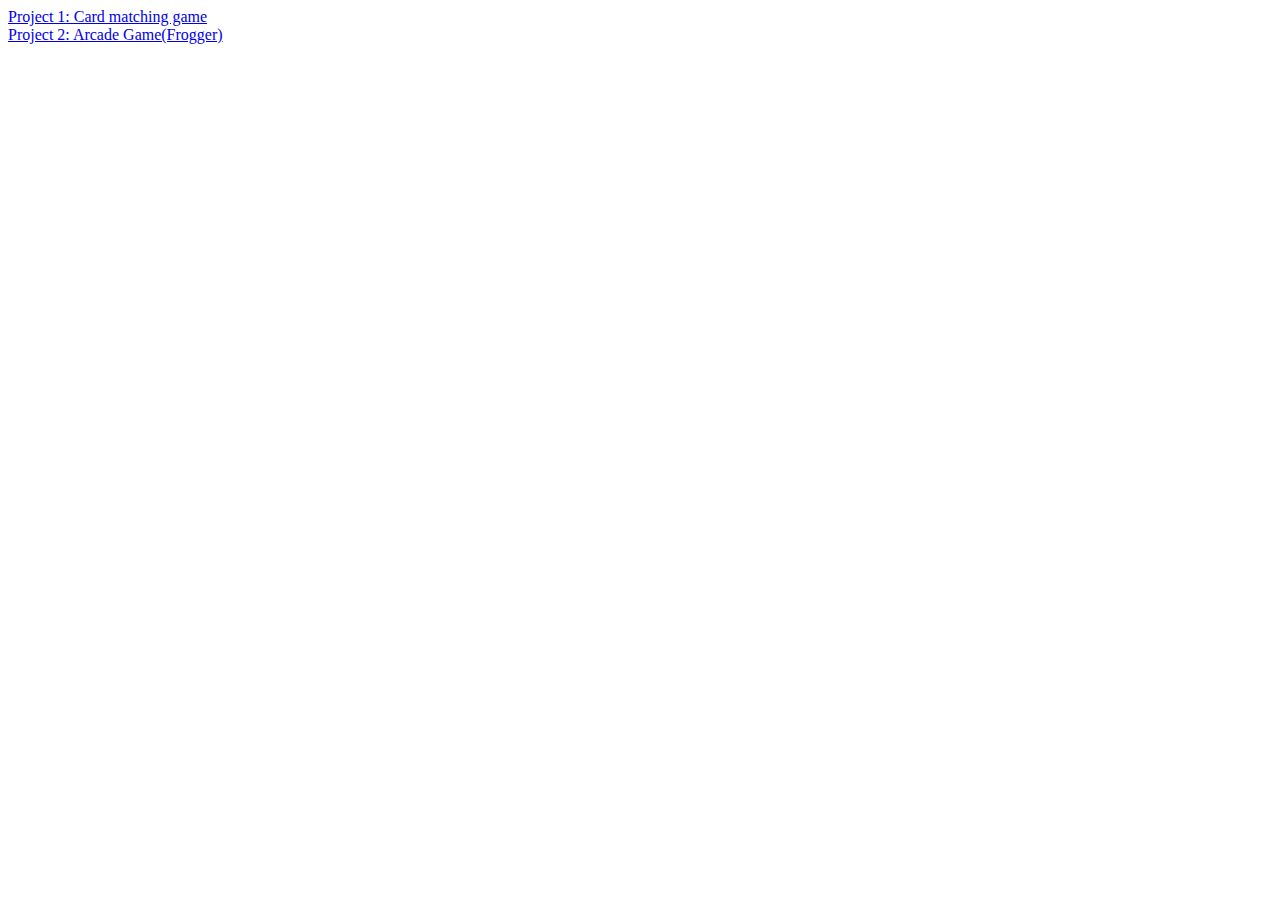
==== index.html @ 393262e5 "Hosted at github pages + implement reviewer suggestions" ====
<!DOCTYPE html>
<html>
<head>
    <meta charset="utf-8" />
    <meta http-equiv="X-UA-Compatible" content="IE=edge">
    <title>Index</title>
</head>
<body>
    <a href="https://prawesome.github.io/udacity-fe2-nd/Project%201/index.html">Project 1: Card matching game</a><br>
    <a href="https://prawesome.github.io/udacity-fe2-nd/Project%202/index.html">Project 2: Arcade Game(Frogger)</a>
</body>
</html>
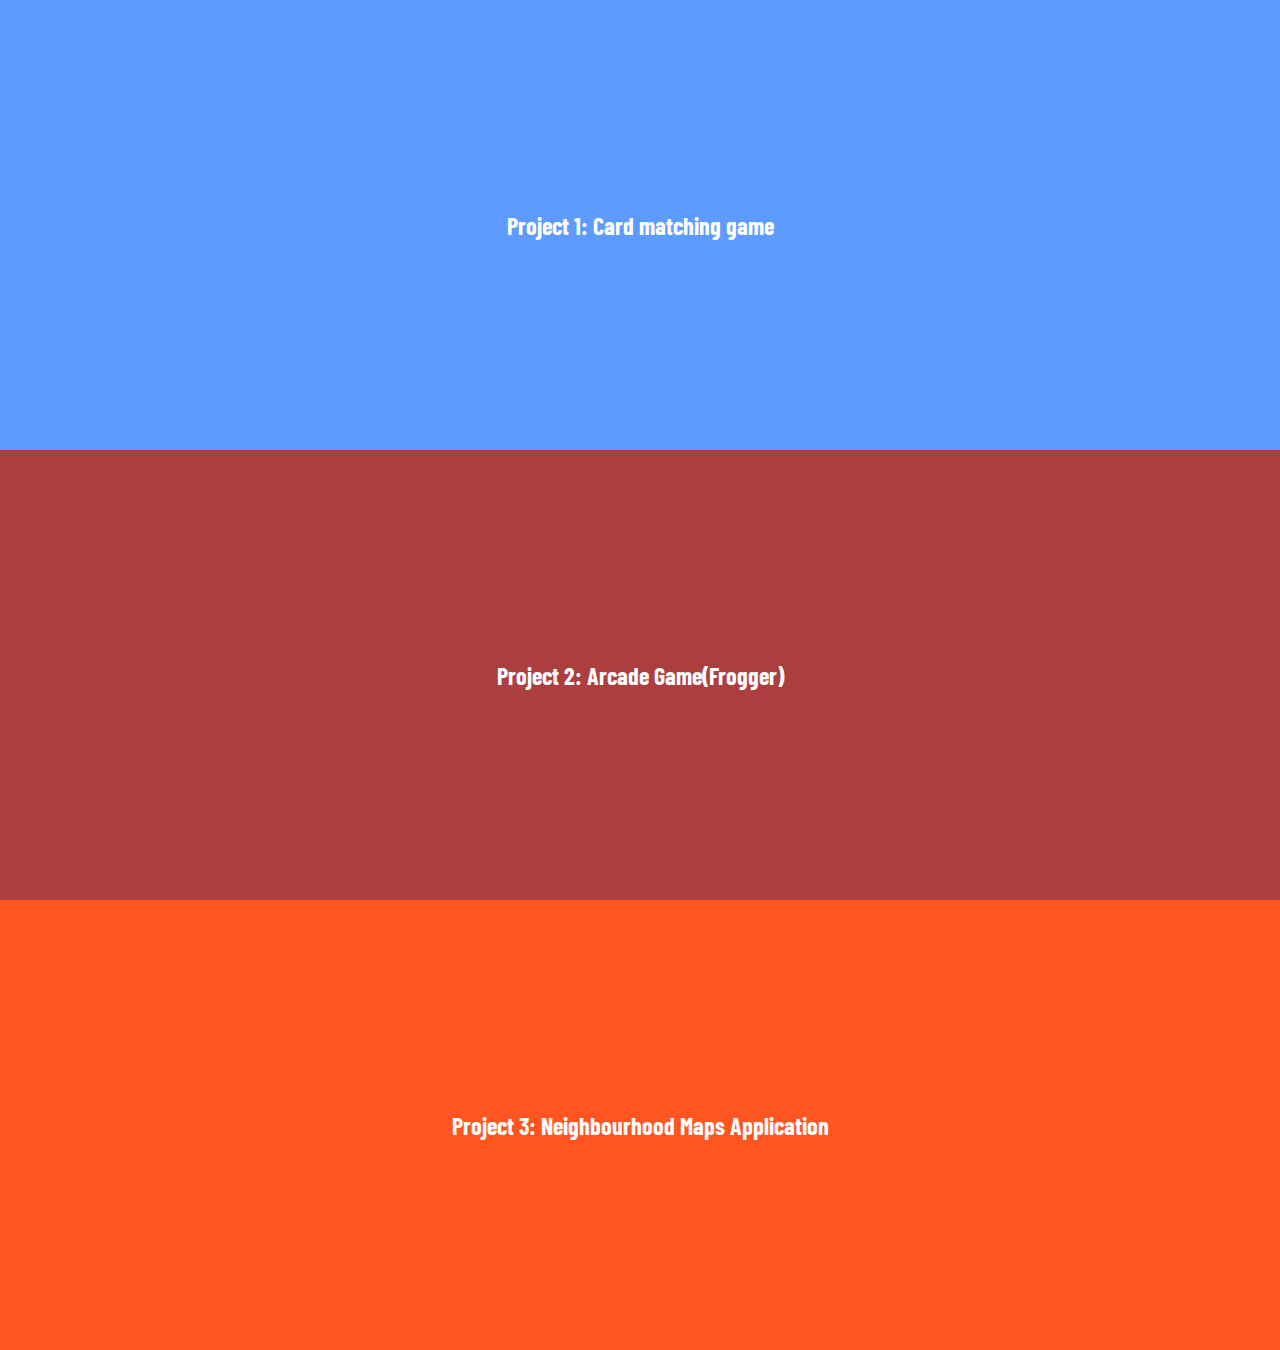
==== commit 2408eeee: "update landing page" ====
--- a/index.html
+++ b/index.html
@@ -1,12 +1,25 @@
 <!DOCTYPE html>
 <html>
+
 <head>
     <meta charset="utf-8" />
     <meta http-equiv="X-UA-Compatible" content="IE=edge">
     <title>Index</title>
+    <link rel="stylesheet" href="css/styles.css">
+    <link href="https://fonts.googleapis.com/css?family=Rubik|Roboto:300|Barlow+Condensed" rel="stylesheet">
 </head>
+
 <body>
-    <a href="https://prawesome.github.io/udacity-fe2-nd/Project%201/index.html">Project 1: Card matching game</a><br>
-    <a href="https://prawesome.github.io/udacity-fe2-nd/Project%202/index.html">Project 2: Arcade Game(Frogger)</a>
+    <section id="section-1">
+        <a class="draw" href="https://prawesome.github.io/udacity-fe2-nd/Project%201/index.html">Project 1: Card matching game</a>
+    </section>
+    <section id="section-2">
+        <a class="draw" href="https://prawesome.github.io/udacity-fe2-nd/Project%202/index.html">Project 2: Arcade Game(Frogger)</a>
+    </section>
+    <section id="section-3">
+        <a href="https://prawesome.github.io/udacity-fe2-nd/Project%204/index.html" class="draw">Project 3: Neighbourhood Maps Application</a>
+    </section>
+    
 </body>
+
 </html>--- a/css/styles.css
+++ b/css/styles.css
@@ -0,0 +1,92 @@
+body {
+    font-family: 'Barlow Condensed', sans-serif;
+    margin: 0;
+}
+
+section {
+    display: flex;
+    justify-content: center;
+    align-items: center;
+    height: 50vh;
+    width: 100vw;
+    font-size: 1.5em;
+    opacity: 0.9;
+}
+
+section:hover {
+    opacity: 1;
+}
+
+#section-1 {
+    background-color: #5e9bff;
+}
+
+#section-2 {
+    background-color: brown;
+}
+
+#section-3 {
+    background-color: #ff430a;
+}
+
+.draw {
+    transition: color 0.25s;
+  }
+
+.draw::before, .draw::after {
+    border: 2px solid transparent;
+    width: 0;
+    height: 0;
+  }
+
+.draw::before {
+    top: 0;
+    left: 0;
+}
+
+.draw::after {
+    bottom: 0;
+    right: 0;
+}
+
+.draw:hover {
+    color: white;
+}
+
+.draw:hover::before, .draw:hover::after {
+    width: 100%;
+    height: 100%;
+}
+
+.draw:hover::before {
+    border-top-color: white;
+    border-right-color: white;
+    transition: width 0.25s ease-out, height 0.25s ease-out 0.25s;
+}
+
+.draw:hover::after {
+    border-bottom-color: white;
+    border-left-color: white;
+    transition: border-color 0s ease-out 0.5s, width 0.25s ease-out 0.5s, height 0.25s ease-out 0.75s;
+}
+
+a {
+    color: white;
+    background: none;
+    border: 0;
+    box-sizing: border-box;
+    margin: 1em;
+    padding: 1em 2em;
+    font-size: inherit;
+    font-weight: 700;
+    position: relative;
+    text-decoration: none;
+}
+
+a::before, a::after {
+    box-sizing: inherit;
+    content: '';
+    position: absolute;
+    width: 100%;
+    height: 100%;
+}